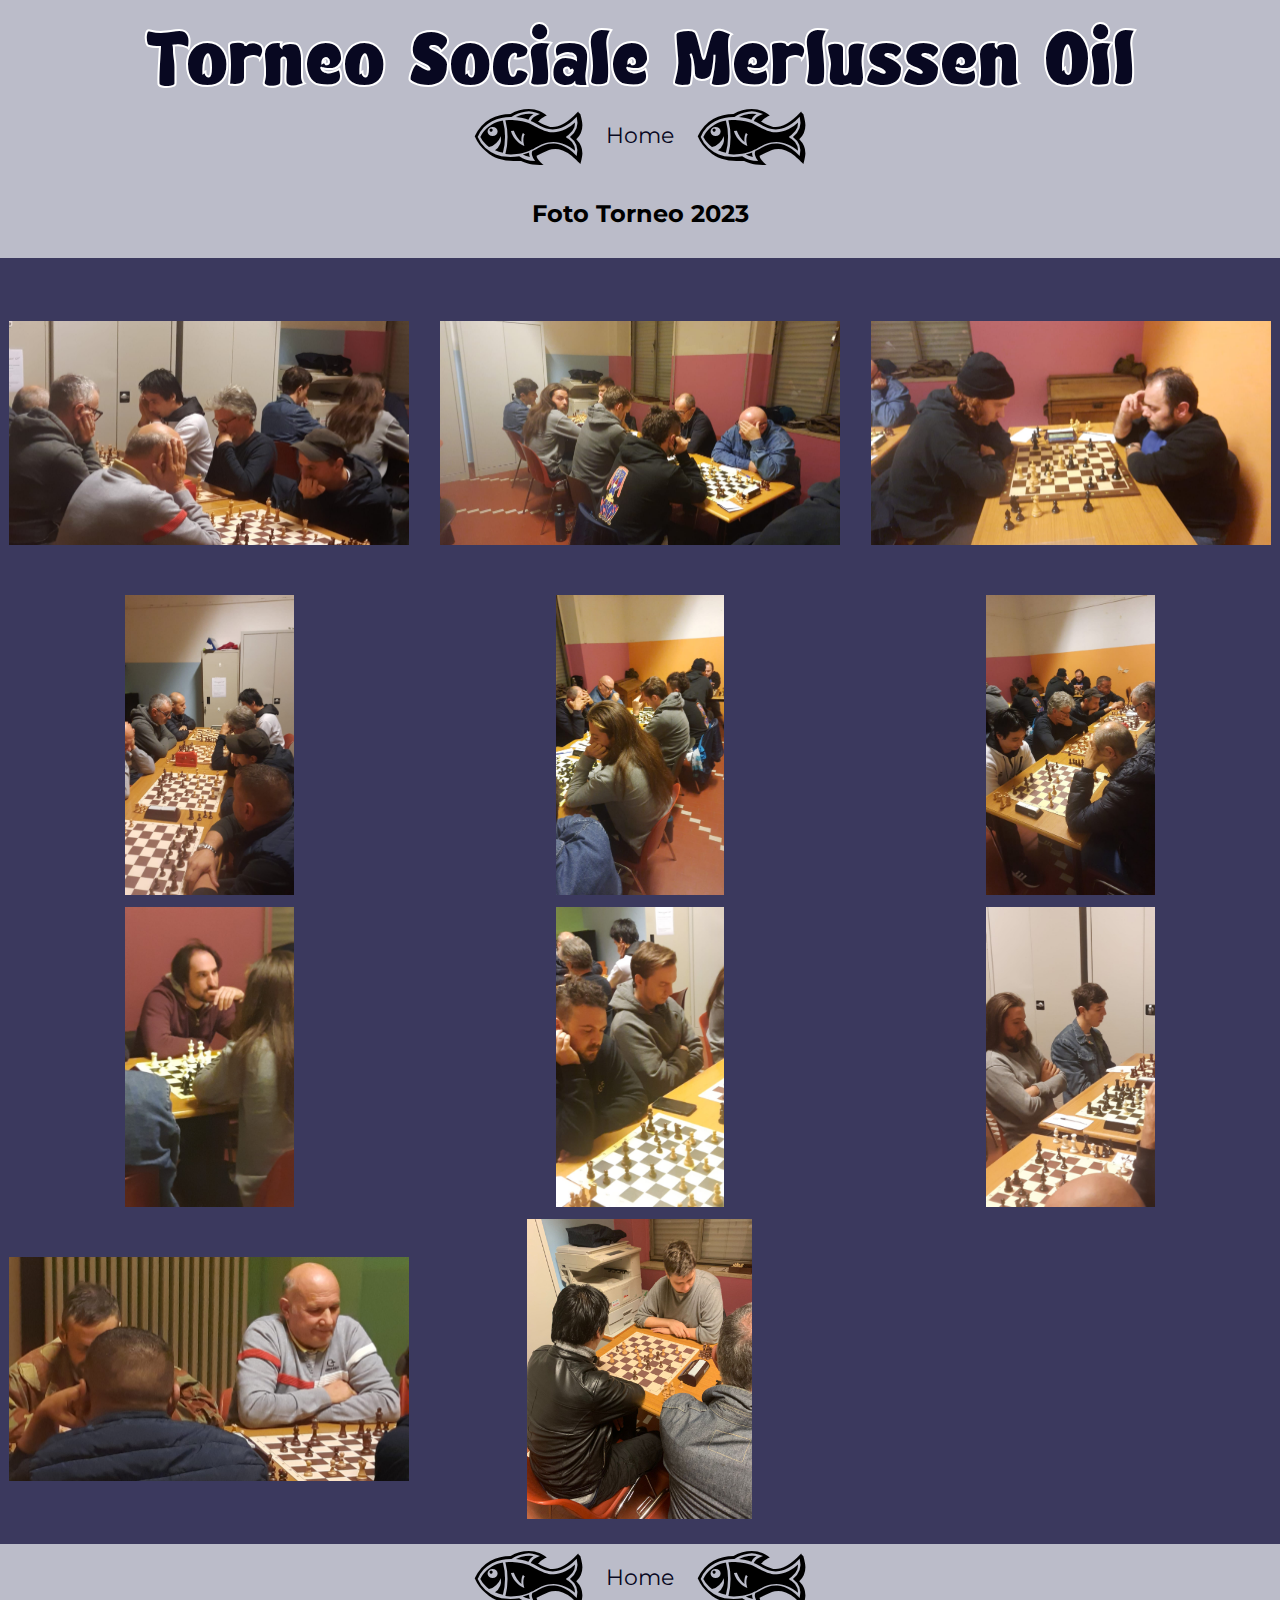
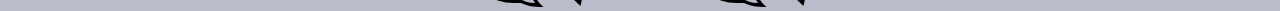
==== gallery.html @ 809310bd "Initial commit" ====
<!DOCTYPE html>
<html lang="en">
	<head>
		<meta charset="UTF-8" />
		<meta name="viewport" content="width=device-width, initial-scale=1.0" />
		<link rel="preconnect" href="https://fonts.googleapis.com" />
		<link rel="preconnect" href="https://fonts.gstatic.com" crossorigin />
		<link
			href="https://fonts.googleapis.com/css2?family=Montserrat:ital,wght@0,400;0,500;0,600;1,400&display=swap"
			rel="stylesheet"
		/>
		<link rel="stylesheet" href="style.css" />
		<title>Merlussen Oil</title>
	</head>
	<body>
		<h1 id="title">Torneo Sociale Merlussen Oil</h1>
		<div id="home-link">
			<p class="fish">k</p>
			<a href="index.html" class="h-link">Home</a>
			<p class="fish">k</p>
		</div>
		<h2 id="foto-title">Foto Torneo 2023</h2>
		<div id="img-container">
			<div class="photos"><img src="./images/img-1.jpeg" alt="" /></div>
			<div class="photos"><img src="./images/img-2.jpeg" alt="" /></div>
			<div class="photos"><img src="./images/img-3.jpeg" alt="" /></div>
			<div class="photos"><img src="./images/img-4.jpeg" alt="" /></div>
			<div class="photos"><img src="./images/img-5.jpeg" alt="" /></div>
			<div class="photos"><img src="./images/img-6.jpeg" alt="" /></div>
			<div class="photos"><img src="./images/img-7.jpeg" alt="" /></div>
			<div class="photos"><img src="./images/img-8.jpeg" alt="" /></div>
			<div class="photos"><img src="./images/img-9.jpeg" alt="" /></div>
			<div class="photos"><img src="./images/img-10.jpeg" alt="" /></div>
			<div class="photos"><img src="./images/img-11.jpeg" alt="" /></div>
		</div>
		<div id="home-link">
			<p class="fish">k</p>
			<a href="index.html" class="h-link">Home</a>
			<p class="fish">k</p>
		</div>
	</body>
</html>
---- style.css ----
/* General Style */

* {
	margin: 0;
	padding: 0;
}

@font-face {
	font-family: 'Fat-Fish';
	src: url(./fonts/Fat-Fish.ttf);
}

@font-face {
	font-family: 'Fishes';
	src: url(./fonts/Fishes.ttf);
}

html,
body {
	height: 100%;
	width: auto;
}

body {
	background-color: #bbbcc9;
	font-family: 'Montserrat', sans-serif;
}

#foto-title {
	text-align: center;
	margin: 30px 0;
}

#title {
	color: #080821;
	-webkit-text-stroke: 2px #fff;
	font-family: 'Fat-Fish', Helvetica, sans-serif;
	font-size: 5em;
	font-weight: 300;
	text-align: center;
	margin-top: 25px;
}

#wrapper {
	width: 100%;
	display: flex;
	justify-content: center;
	align-items: center;
}

#result-wrapper {
	width: 100%;
	display: flex;
	flex-direction: column;
	justify-content: center;
	align-items: center;
	gap: 22px;
}

.fish {
	font-family: 'Fishes', sans-serif;
	text-align: center;
	font-size: 100px;
}

#player {
	text-align: center;
}

caption {
	font-size: 22px;
}
/* Table Style */

table {
	border-collapse: collapse;
	border: 2px solid rgb(200, 200, 200);
	letter-spacing: 1px;
	font-size: 0.8rem;
	margin-bottom: 22px;
	border: 2px solid black;
}

td,
th {
	border: 1px solid rgb(190, 190, 190);
	padding: 10px 20px;
}

th {
	background-color: rgb(235, 235, 235);
}

td {
	text-align: center;
}

tr:nth-child(even) td {
	background-color: rgb(250, 250, 250);
}

tr:nth-child(odd) td {
	background-color: rgb(245, 245, 245);
}

#players-table td:nth-child(5n + 5) {
	font-style: italic;
}

#players-table td:nth-child(5n + 4) {
	color: #3b395e;
	font-weight: 600;
}

#players-table th:nth-child(5n + 2) {
	text-align: left;
}

#standings td:nth-child(4n + 1) {
	font-style: italic;
	font-weight: 600;
}

#standings td:nth-child(4n + 2) {
	text-align: left;
	font-weight: 800;
}

#standings td:nth-child(4n + 3) {
	color: #3b395e;
	font-weight: 600;
	font-size: 1.1em;
}

/*-----------------------------------------------*/

#home-link {
	width: 100%;
	display: flex;
	justify-content: center;
	align-items: center;
	gap: 20px;
}

.container {
	display: grid;
	grid-template-columns: 1fr 1fr;
	gap: 25px;
}

.sections {
	border: 1px solid #000;
	width: 300px;
	max-width: 300px;
	height: 150px;
	max-height: 150px;
	color: #fff;
	background-color: #080821;
	display: flex;
	justify-content: center;
	align-items: center;
}

.sections:hover {
	transform: scale(1.1);
	color: #080821;
	background-color: #fff;
}

a {
	text-decoration: none;
	color: #fff;
}

a:hover {
	color: #080821;
}

.h-link {
	font-family: 'Montserrat', sans-serif;
	font-size: 22px;
	color: #080821;
}

#img-container {
	display: grid;
	grid-template-columns: 1fr 1fr 1fr;
	gap: 12px;
	background-color: #3b395e;

	padding: 25px 0;
}

img {
	width: 400px;
	height: 300px;
	object-fit: scale-down;
}

.photos {
	display: flex;
	justify-content: center;
	align-items: center;
}
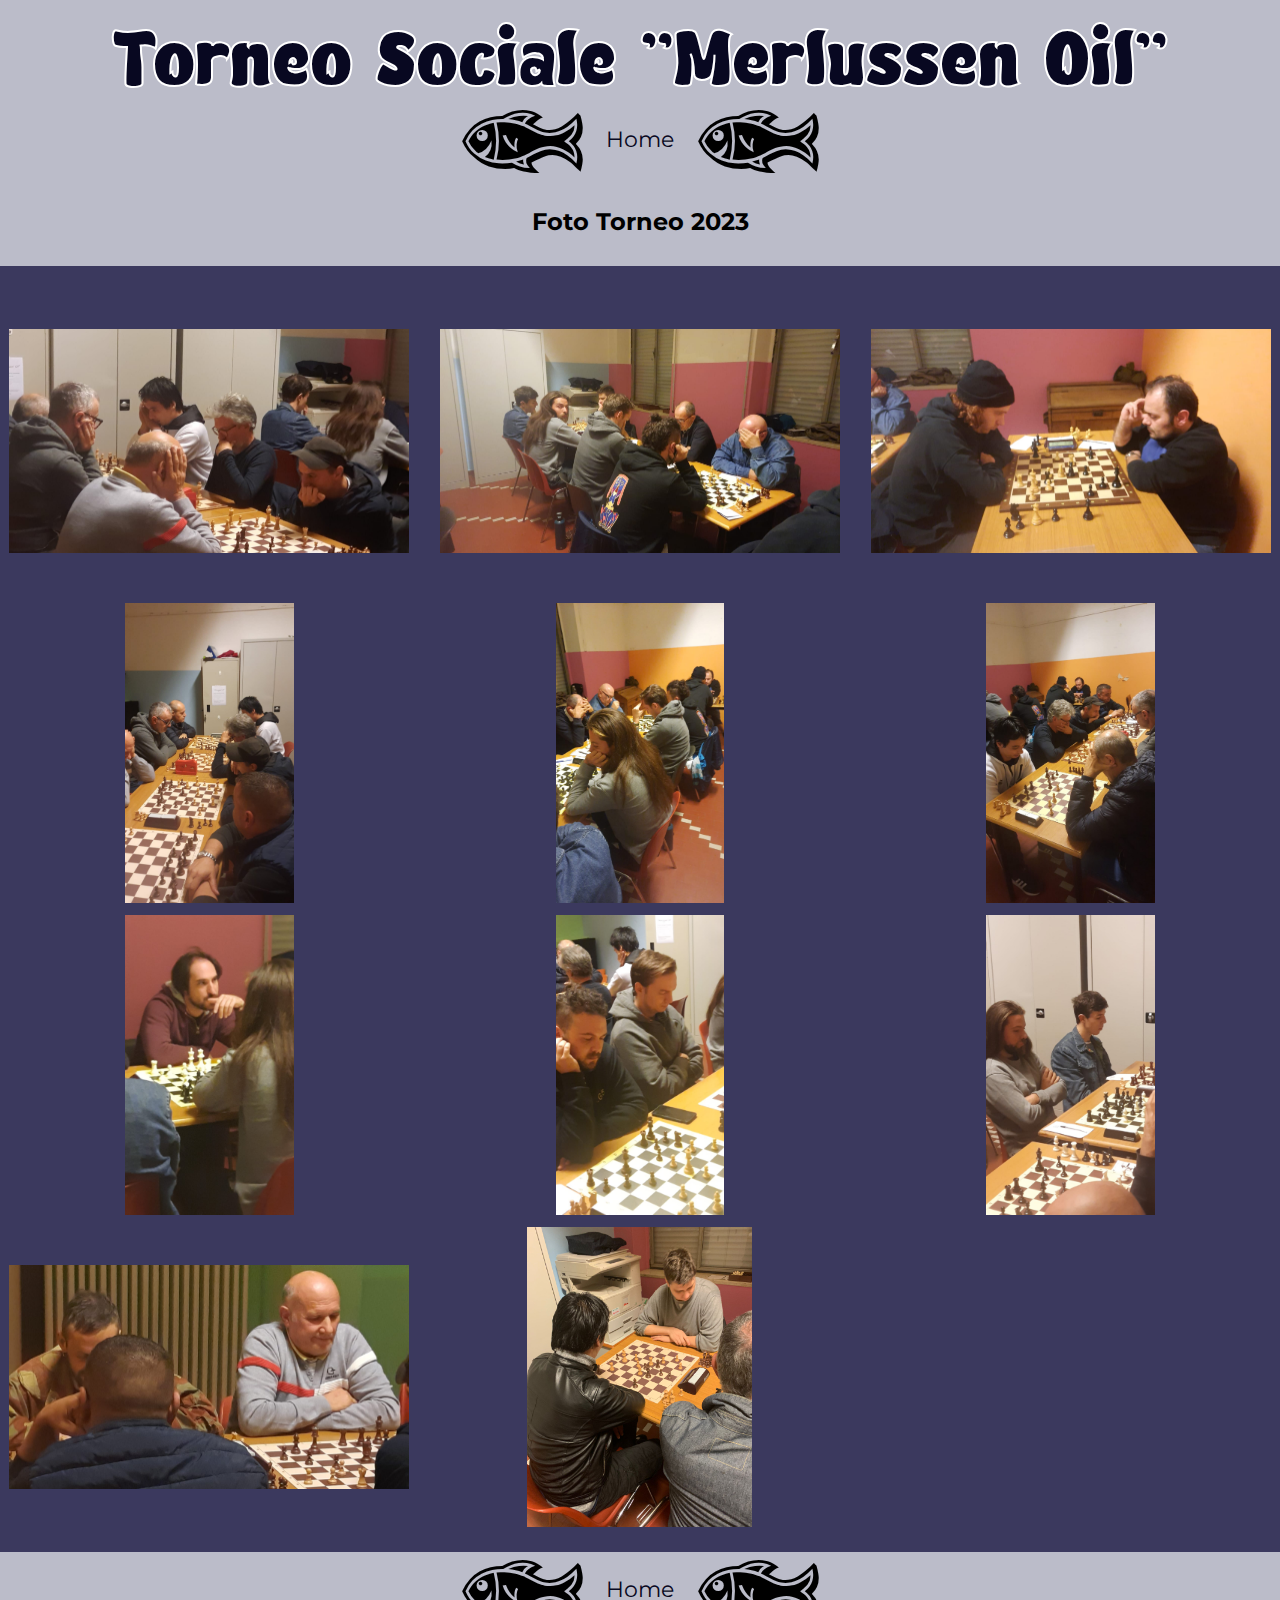
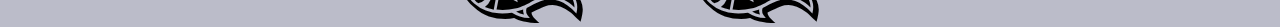
==== commit 1e2259df: "Fixed typo" ====
--- a/gallery.html
+++ b/gallery.html
@@ -1,42 +1,43 @@
 <!DOCTYPE html>
 <html lang="en">
-	<head>
-		<meta charset="UTF-8" />
-		<meta name="viewport" content="width=device-width, initial-scale=1.0" />
-		<link rel="preconnect" href="https://fonts.googleapis.com" />
-		<link rel="preconnect" href="https://fonts.gstatic.com" crossorigin />
-		<link
-			href="https://fonts.googleapis.com/css2?family=Montserrat:ital,wght@0,400;0,500;0,600;1,400&display=swap"
-			rel="stylesheet"
-		/>
-		<link rel="stylesheet" href="style.css" />
-		<title>Merlussen Oil</title>
-	</head>
-	<body>
-		<h1 id="title">Torneo Sociale Merlussen Oil</h1>
-		<div id="home-link">
-			<p class="fish">k</p>
-			<a href="index.html" class="h-link">Home</a>
-			<p class="fish">k</p>
-		</div>
-		<h2 id="foto-title">Foto Torneo 2023</h2>
-		<div id="img-container">
-			<div class="photos"><img src="./images/img-1.jpeg" alt="" /></div>
-			<div class="photos"><img src="./images/img-2.jpeg" alt="" /></div>
-			<div class="photos"><img src="./images/img-3.jpeg" alt="" /></div>
-			<div class="photos"><img src="./images/img-4.jpeg" alt="" /></div>
-			<div class="photos"><img src="./images/img-5.jpeg" alt="" /></div>
-			<div class="photos"><img src="./images/img-6.jpeg" alt="" /></div>
-			<div class="photos"><img src="./images/img-7.jpeg" alt="" /></div>
-			<div class="photos"><img src="./images/img-8.jpeg" alt="" /></div>
-			<div class="photos"><img src="./images/img-9.jpeg" alt="" /></div>
-			<div class="photos"><img src="./images/img-10.jpeg" alt="" /></div>
-			<div class="photos"><img src="./images/img-11.jpeg" alt="" /></div>
-		</div>
-		<div id="home-link">
-			<p class="fish">k</p>
-			<a href="index.html" class="h-link">Home</a>
-			<p class="fish">k</p>
-		</div>
-	</body>
-</html>
+
+<head>
+	<meta charset="UTF-8" />
+	<meta name="viewport" content="width=device-width, initial-scale=1.0" />
+	<link rel="preconnect" href="https://fonts.googleapis.com" />
+	<link rel="preconnect" href="https://fonts.gstatic.com" crossorigin />
+	<link href="https://fonts.googleapis.com/css2?family=Montserrat:ital,wght@0,400;0,500;0,600;1,400&display=swap"
+		rel="stylesheet" />
+	<link rel="stylesheet" href="style.css" />
+	<title>Merlussen Oil</title>
+</head>
+
+<body>
+	<h1 id="title">Torneo Sociale "Merlussen Oil"</h1>
+	<div id="home-link">
+		<p class="fish">k</p>
+		<a href="index.html" class="h-link">Home</a>
+		<p class="fish">k</p>
+	</div>
+	<h2 id="foto-title">Foto Torneo 2023</h2>
+	<div id="img-container">
+		<div class="photos"><img src="./images/img-1.jpeg" alt="" /></div>
+		<div class="photos"><img src="./images/img-2.jpeg" alt="" /></div>
+		<div class="photos"><img src="./images/img-3.jpeg" alt="" /></div>
+		<div class="photos"><img src="./images/img-4.jpeg" alt="" /></div>
+		<div class="photos"><img src="./images/img-5.jpeg" alt="" /></div>
+		<div class="photos"><img src="./images/img-6.jpeg" alt="" /></div>
+		<div class="photos"><img src="./images/img-7.jpeg" alt="" /></div>
+		<div class="photos"><img src="./images/img-8.jpeg" alt="" /></div>
+		<div class="photos"><img src="./images/img-9.jpeg" alt="" /></div>
+		<div class="photos"><img src="./images/img-10.jpeg" alt="" /></div>
+		<div class="photos"><img src="./images/img-11.jpeg" alt="" /></div>
+	</div>
+	<div id="home-link">
+		<p class="fish">k</p>
+		<a href="index.html" class="h-link">Home</a>
+		<p class="fish">k</p>
+	</div>
+</body>
+
+</html>--- a/style.css
+++ b/style.css
@@ -3,6 +3,7 @@
 * {
 	margin: 0;
 	padding: 0;
+	box-sizing: border-box;
 }
 
 @font-face {
@@ -38,7 +39,7 @@
 	font-size: 5em;
 	font-weight: 300;
 	text-align: center;
-	margin-top: 25px;
+	margin: 25px auto 0 auto;
 }
 
 #wrapper {
@@ -60,7 +61,7 @@
 .fish {
 	font-family: 'Fishes', sans-serif;
 	text-align: center;
-	font-size: 100px;
+	font-size: 7rem;
 }
 
 #player {
@@ -68,7 +69,7 @@
 }
 
 caption {
-	font-size: 22px;
+	font-size: 1.32rem;
 }
 /* Table Style */
 
@@ -81,6 +82,21 @@
 	border: 2px solid black;
 }
 
+#wrapper > #standings {
+	width: 40%;
+	max-width: 700px;
+}
+
+#result-wrapper > table {
+	width: 60%;
+	max-width: 821px;
+}
+
+#players-table {
+	width: 60%;
+	max-width: 821px;
+}
+
 td,
 th {
 	border: 1px solid rgb(190, 190, 190);
@@ -139,18 +155,19 @@
 	display: flex;
 	justify-content: center;
 	align-items: center;
-	gap: 20px;
+	gap: 1.25rem;
 }
 
 .container {
+	width: 50%;
 	display: grid;
 	grid-template-columns: 1fr 1fr;
-	gap: 25px;
+	gap: 1.5rem;
 }
 
 .sections {
 	border: 1px solid #000;
-	width: 300px;
+	width: 100%;
 	max-width: 300px;
 	height: 150px;
 	max-height: 150px;
@@ -187,7 +204,6 @@
 	grid-template-columns: 1fr 1fr 1fr;
 	gap: 12px;
 	background-color: #3b395e;
-
 	padding: 25px 0;
 }
 
@@ -202,3 +218,142 @@
 	justify-content: center;
 	align-items: center;
 }
+
+/* Final Results */
+
+h2 {
+	text-align: center;
+}
+
+hr {
+	width: 80%;
+	border: none;
+	height: 2px;
+	background-color: #080821;
+	margin: 1.4rem auto;
+}
+
+.finals-container {
+	display: grid;
+	grid-template-columns: 1fr 1fr;
+	margin-left: 2.5rem;
+}
+
+.finals {
+	height: 200px;
+	width: auto;
+}
+
+.finals-1 {
+	margin-left: 2rem;
+}
+
+.semi {
+	display: grid;
+	grid-template-columns: 1fr 1fr;
+}
+
+.semi-1 {
+	margin-bottom: 5rem;
+}
+
+.semi-players {
+	height: 2.5rem;
+	width: 100%;
+	border: 1px solid black;
+}
+
+.semi-empty-1 {
+	border-top: none;
+	border-right: none;
+}
+
+.semi-empty-2 {
+	border-bottom: none;
+	border-right: 2px solid black;
+}
+
+.semi-empty-3 {
+	border-top: none;
+	border-right: 2px solid black;
+}
+
+.semi-empty-4 {
+	border-bottom: none;
+	border-right: none;
+}
+
+.semi-player-1,
+.semi-player-3 {
+	border-bottom: none;
+	background-color: #fff;
+}
+
+.semi-player-2,
+.semi-player-4 {
+	background-color: #000;
+	color: #fff;
+}
+
+.final-p {
+	height: 2.5rem;
+	width: 50%;
+	border: 1px solid black;
+}
+
+.final-empty-1 {
+	border: none;
+}
+
+.final-player-1,
+.final-player-2 {
+	margin-left: -2.5rem;
+	background-color: #fff;
+}
+
+.final-player-1 {
+	border-bottom: none;
+}
+
+.semi-players,
+.final-p {
+	display: flex;
+	justify-content: center;
+	align-items: center;
+}
+
+.titles {
+	column-span: 2;
+}
+
+.semi-title {
+	margin-left: 20%;
+}
+
+.semi-title,
+.final-title {
+	margin-top: 2rem;
+	margin-bottom: 2rem;
+	text-decoration: underline;
+}
+
+.semi-player-1,
+.semi-player-2,
+.semi-player-3,
+.semi-player-4,
+.final-player-1,
+.final-player-2 {
+	display: flex;
+	justify-content: space-between;
+	align-items: center;
+	padding: 0 1.5rem;
+}
+
+h4 {
+	font-weight: 400;
+}
+
+.winner-1 h4 {
+	font-weight: 800;
+	text-decoration: underline;
+}
